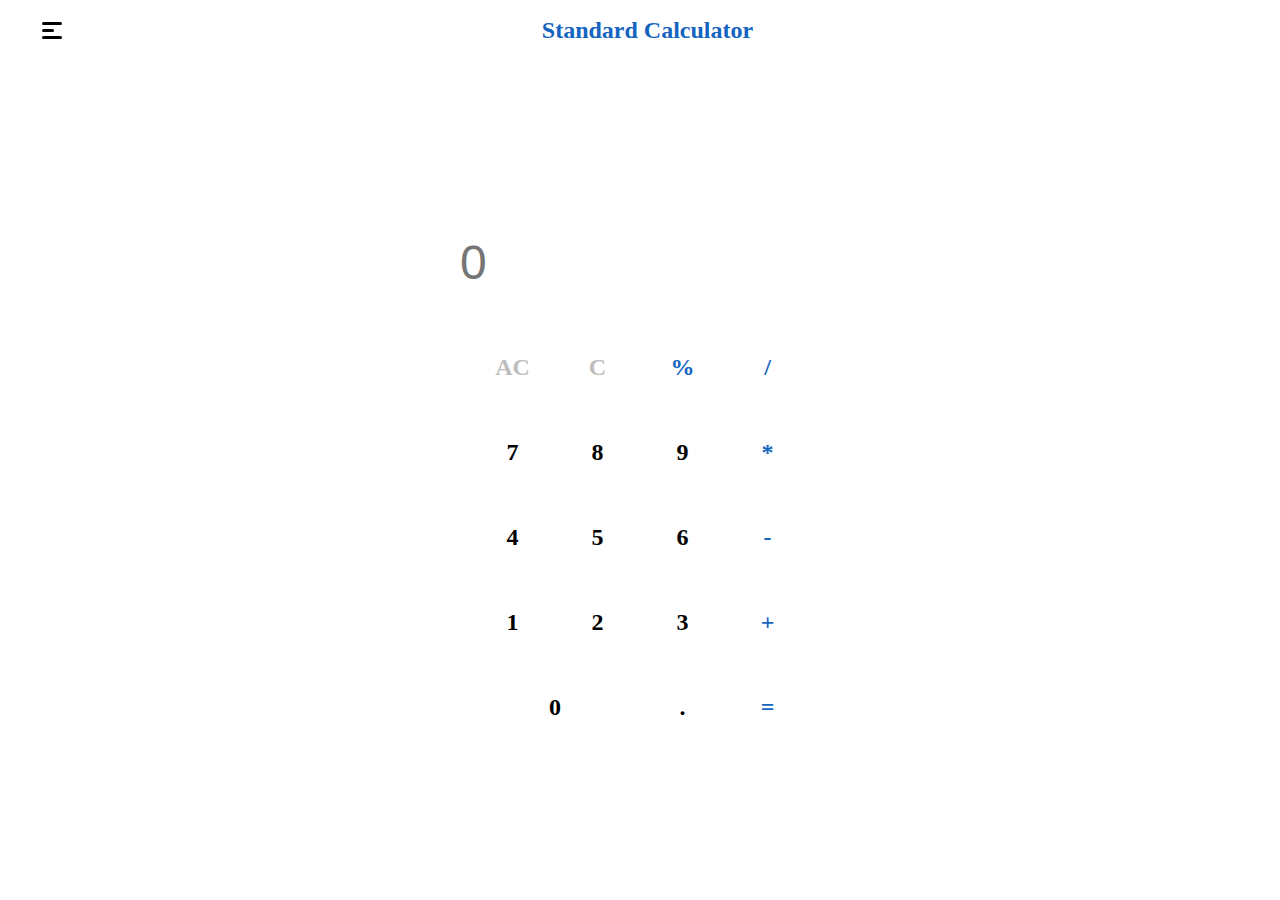
==== pages/index.html @ 05d86011 "time converter complete - stable v6" ====
<!DOCTYPE html>
<html lang="en">

<head>
    <meta charset="UTF-8">
    <meta http-equiv="X-UA-Compatible" content="IE=edge">
    <meta name="viewport" content="width=device-width, initial-scale=1.0">
    <title>My Calculator</title>
    <link rel="icon" href="../assets/main-icon.png">
    <link rel="stylesheet" href="../styles/main-style.css">
    <link href="../assets/icons/css/all.css" rel="stylesheet">


</head>

<body>

    <header>
        <nav class="navbar">
            <div class="ham-menu">
                <span class="ham-bar"></span>
                <span class="ham-bar"></span>
                <span class="ham-bar"></span>
            </div>

            <h1>Standard Calculator</h1>

            <input type="checkbox" id="theme-toogle">
            <label for="theme-toogle" class="theme-btn"><i class="fa-regular fa-moon"></i></label>
        </nav>

    </header>

    <main>
        <aside class="ham-list">
            <span class="hint-list">Calculator</span>
            <span class="linked-list" id="Standard">Standard </span>
            <span class="linked-list" id="Scientific">Scientific</span>
            <span class="hint-list">Converter</span>
            <span class="linked-list" id="Length">Length</span>
            <span class="linked-list" id="Mass">Weight and Mass</span>
            <span class="linked-list" id="Temperature">Temperature</span>
            <span class="linked-list" id="Speed">Speed</span>
            <span class="linked-list" id="Time">Time</span>
            <span class="linked-list" id="Angle">Angle</span>
        </aside>

        <article class="action-section std">
            <input class="display" type="text" placeholder="0">
            <div class="keys">

                <div class="key clear-all">AC</div>
                <div class="key clear-last">C</div>
                <div class="key operator" id="rem">%</div>
                <div class="key operator" id="division">/</div>

                <div class="key numbers">7</div>
                <div class="key numbers">8</div>
                <div class="key numbers">9</div>
                <div class="key operator" id="multi">*</div>

                <div class="key numbers">4</div>
                <div class="key numbers">5</div>
                <div class="key numbers">6</div>
                <div class="key operator" id="minous">-</div>

                <div class="key numbers">1</div>
                <div class="key numbers">2</div>
                <div class="key numbers">3</div>
                <div class="key operator" id="plus">+</div>

                <div class="key numbers" style="grid-column: 1 / 3 ; border-radius: 40px;">0</div>
                <div class="key numbers">.</div>
                <div class="key equal" id="equal">=</div>

            </div>
        </article>

        <aside class="history-container">
            <div class="history-menubtn"><i class="fa-solid fa-angle-left"></i></div>
            <div class="history"></div>
        </aside>

    </main>


    <script src="../scripts/main.js" type="module"></script>
    <script src="../scripts/std-calculator.js" type="module"></script>
    <script src="../scripts/build-history-menu.js"></script>
    <script src="../scripts/modules/length-func.js" type="module"></script>
    <script src="../scripts/length.js" type="module"></script>
    <script src="../scripts/modules/speed-func.js" type="module"></script>
    <script src="../scripts/speed.js" type="module"></script>
    <script src="../scripts/modules/mass-func.js" type="module"></script>
    <script src="../scripts/mass.js" type="module"></script>
    <script src="../scripts/temperature.js" type="module"></script>
    <script src="../scripts/modules/temp-func.js" type="module"></script>
    <script src="../scripts/time.js" type="module"></script>
    <script src="../scripts/modules/time-func.js" type="module"></script>
</body>

</html>
---- styles/main-style.css ----
@import url(./Components/components.css);


* {
    margin: 0;
    padding: 0;
    box-sizing: border-box;
    transition: all 0.2s linear;

}

:root {
    --theme-color: #fff;
    --primary-color: #1565c0;
    --secondry-color: #000;
    --action-color: #bdbdbd;
    --back-color: #eeeeeed3;
}

body {
    max-width: 100vw;
    height: 100vh;
    background-color: var(--theme-color);
    padding: 0 32px;
}

/* navbar style */
.ham-menu {
    display: flex;
    flex-direction: column;
    width: 40px;
    height: 30px;
    display: flex;
    justify-content: center;
    align-items: flex-start;
    padding-left: 10px;
}

.ham-bar {
    display: inline-block;
    width: 20px;
    height: 3px;
    margin: 2px 0;
    border-radius: 2px;
    background-color: var(--secondry-color);
}

.ham-menu :nth-child(2) {
    width: 12px;
}

nav {
    width: 100%;
    background-color: inherit;
    display: flex;
    justify-content: space-between;
    align-items: center;
    padding: 16px 0px;
    height: 60px;
}

#theme-toogle {
    display: none;
}

.theme-btn {
    width: 25px;
    height: 25px;
    border-radius: 50%;
    position: relative;
    cursor: pointer;
    transition: all 0.5s ease-in-out;
    font-size: 1.5rem;
    color: var(--secondry-color);
}

#theme-toogle:checked+.theme-btn {
    transform: rotate(180deg);
    color: var(--secondry-color);
}

h1 {
    color: var(--primary-color);
    font-size: 1.5rem;
}

.ham-menu.active :nth-child(2) {
    opacity: 0;
}

.ham-menu.active :nth-child(1) {
    transform: translateY(5px) rotate(-45deg);
}

.ham-menu.active :nth-child(3) {
    transform: translateY(-9px) rotate(45deg);
}

/* navbar style end */


main {
    width: 100%;
    height: calc(100vh - 60px);
    display: flex;
    justify-content: center;
    overflow-x: hidden;
    position: relative;
}


/* hamburgore menu */

.ham-list {
    width: 130px;
    display: flex;
    height: 100%;
    flex-direction: column;
    justify-content: space-around;
    gap: 5px;
    backdrop-filter: blur(10px);
    backdrop-filter: blur(10px);
    padding: 8px;
    border-radius: 0 20px 20px 0;
    z-index: 2;
    position: absolute;
    left: 0;
    transform: translateX(-130px);
}

.ham-list.active {
    transform: translateX(0);
}

.hint-list {
    color: var(--action-color);
    margin-top: 10px;
}

.linked-list {
    color: var(--secondry-color);
    cursor: pointer;
}

.linked-list:hover {
    color: var(--primary-color);
}
/* ham menu end */


/* history section */
.history-container {
    max-width: 310px;
    height: calc(100vh - 60px);
    display: flex;
    justify-content: space-between;
    backdrop-filter: blur(5px);
    align-items: center;
    gap: 5px;
    padding: 16px 8px;
    border-radius: 20px 0 0 20px;
    transform: translateX(275px);
    z-index: 2;
    position: absolute;
    transition: all 0.2s linear;
    right: 0px;
}

.history-container.active {
    transform: translateX(0);
}

.history-menubtn {
    width: 17px;
    height: 17px;
    border-radius: 50%;
    place-content: center;
    color: var(--secondry-color);
    display: flex;
    justify-content: center;
    align-items: center;
}

.history-menubtn:hover {
    background-color: var(--back-color);
}

.history-menubtn.active {
    transform: rotate(180deg);
}

.history {
    width: 295px;
    height: 100%;
    overflow: auto;
    display: flex;
    flex-direction: column;
    gap: 10px;
    align-items: center;
}

.history::-webkit-scrollbar {
    width: 5px;
}

.history::-webkit-scrollbar-thumb {
    background-color: var(--primary-color);
    border-radius: 2px;
}

.history-boxbtn {
    display: flex;
    flex-direction: column;
    gap: 20px;
    align-items: center;
    justify-content: center;
}

.delete {
    width: 20px;
    height: 20px;
    cursor: pointer;
}


.history-box {
    display: flex;
    justify-content: space-around;
    align-items: center;
    padding: 6px;
    width: 260px;
    border-radius: 5px;
    margin: 8px 0;
    color: var(--secondry-color);
}

.history-box:hover {
    background-color: var(--back-color);
}

.history-box p {
    width: 200px;
    font-size: 1.2rem;
}

/* history section end */

.action-section{
    width: 100%;
    height: 100%;
    padding-bottom: 16px;
    user-select: none;
    position: relative;
    z-index: 0;
}
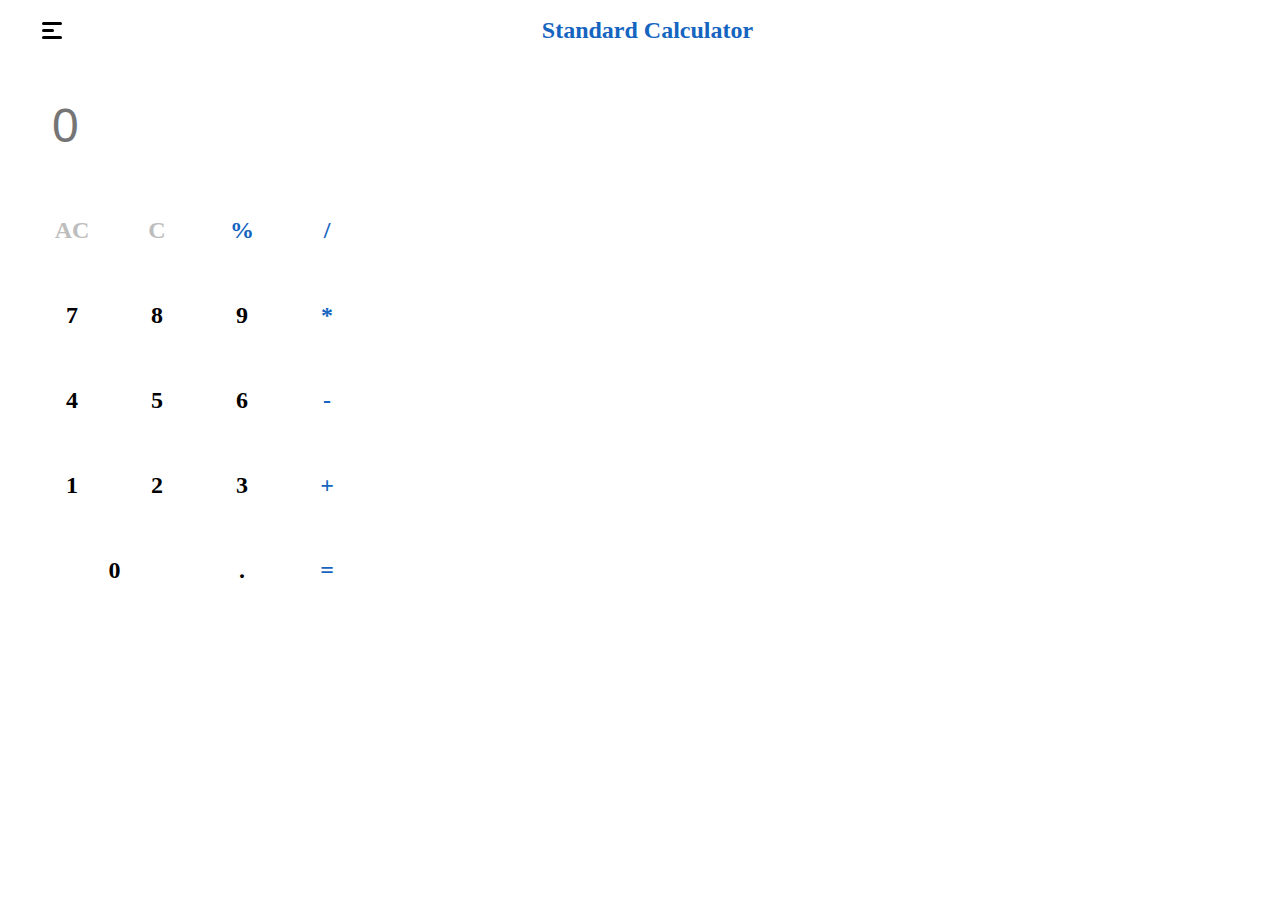
==== commit 15c9a9e5: "angle converter complete - stable v7" ====
--- a/pages/index.html
+++ b/pages/index.html
@@ -45,7 +45,7 @@
             <span class="linked-list" id="Angle">Angle</span>
         </aside>
 
-        <article class="action-section std">
+        <article class="action-section sc-calc">
             <input class="display" type="text" placeholder="0">
             <div class="keys">
 
@@ -97,6 +97,8 @@
     <script src="../scripts/modules/temp-func.js" type="module"></script>
     <script src="../scripts/time.js" type="module"></script>
     <script src="../scripts/modules/time-func.js" type="module"></script>
+    <script src="../scripts/angle.js" type="module"></script>
+    <script src="../scripts/modules/angle-func.js" type="module"></script>
 </body>
 
 </html>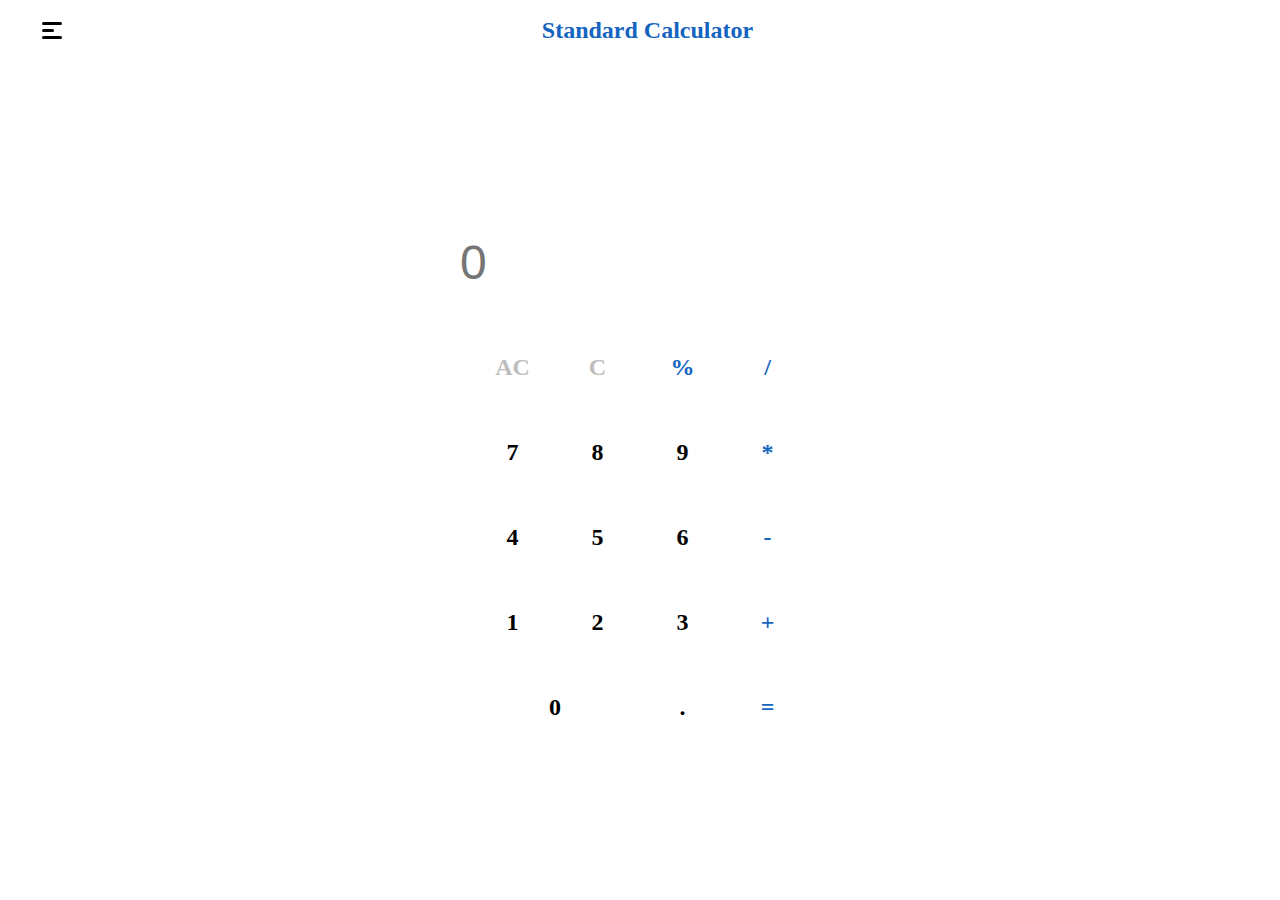
==== commit f0a4a52b: "standard structure changed - stable v7.1" ====
--- a/pages/index.html
+++ b/pages/index.html
@@ -45,33 +45,33 @@
             <span class="linked-list" id="Angle">Angle</span>
         </aside>
 
-        <article class="action-section sc-calc">
-            <input class="display" type="text" placeholder="0">
-            <div class="keys">
+        <article class="action-section std">
+            <input class="display-std" type="text" placeholder="0">
+            <div class="keys-std">
 
-                <div class="key clear-all">AC</div>
-                <div class="key clear-last">C</div>
-                <div class="key operator" id="rem">%</div>
-                <div class="key operator" id="division">/</div>
+                <div class="key-std clear-all-std">AC</div>
+                <div class="key-std clear-last-std">C</div>
+                <div class="key-std operator-std" id="rem">%</div>
+                <div class="key-std operator-std" id="division">/</div>
 
-                <div class="key numbers">7</div>
-                <div class="key numbers">8</div>
-                <div class="key numbers">9</div>
-                <div class="key operator" id="multi">*</div>
+                <div class="key-std numbers-std">7</div>
+                <div class="key-std numbers-std">8</div>
+                <div class="key-std numbers-std">9</div>
+                <div class="key-std operator-std" id="multi">*</div>
 
-                <div class="key numbers">4</div>
-                <div class="key numbers">5</div>
-                <div class="key numbers">6</div>
-                <div class="key operator" id="minous">-</div>
+                <div class="key-std numbers-std">4</div>
+                <div class="key-std numbers-std">5</div>
+                <div class="key-std numbers-std">6</div>
+                <div class="key-std operator-std" id="minous">-</div>
 
-                <div class="key numbers">1</div>
-                <div class="key numbers">2</div>
-                <div class="key numbers">3</div>
-                <div class="key operator" id="plus">+</div>
+                <div class="key-std numbers-std">1</div>
+                <div class="key-std numbers-std">2</div>
+                <div class="key-std numbers-std">3</div>
+                <div class="key-std operator-std" id="plus">+</div>
 
-                <div class="key numbers" style="grid-column: 1 / 3 ; border-radius: 40px;">0</div>
-                <div class="key numbers">.</div>
-                <div class="key equal" id="equal">=</div>
+                <div class="key-std numbers-std" style="grid-column: 1 / 3 ; border-radius: 40px;">0</div>
+                <div class="key-std numbers-std">.</div>
+                <div class="key-std equal-std" id="equal-std">=</div>
 
             </div>
         </article>
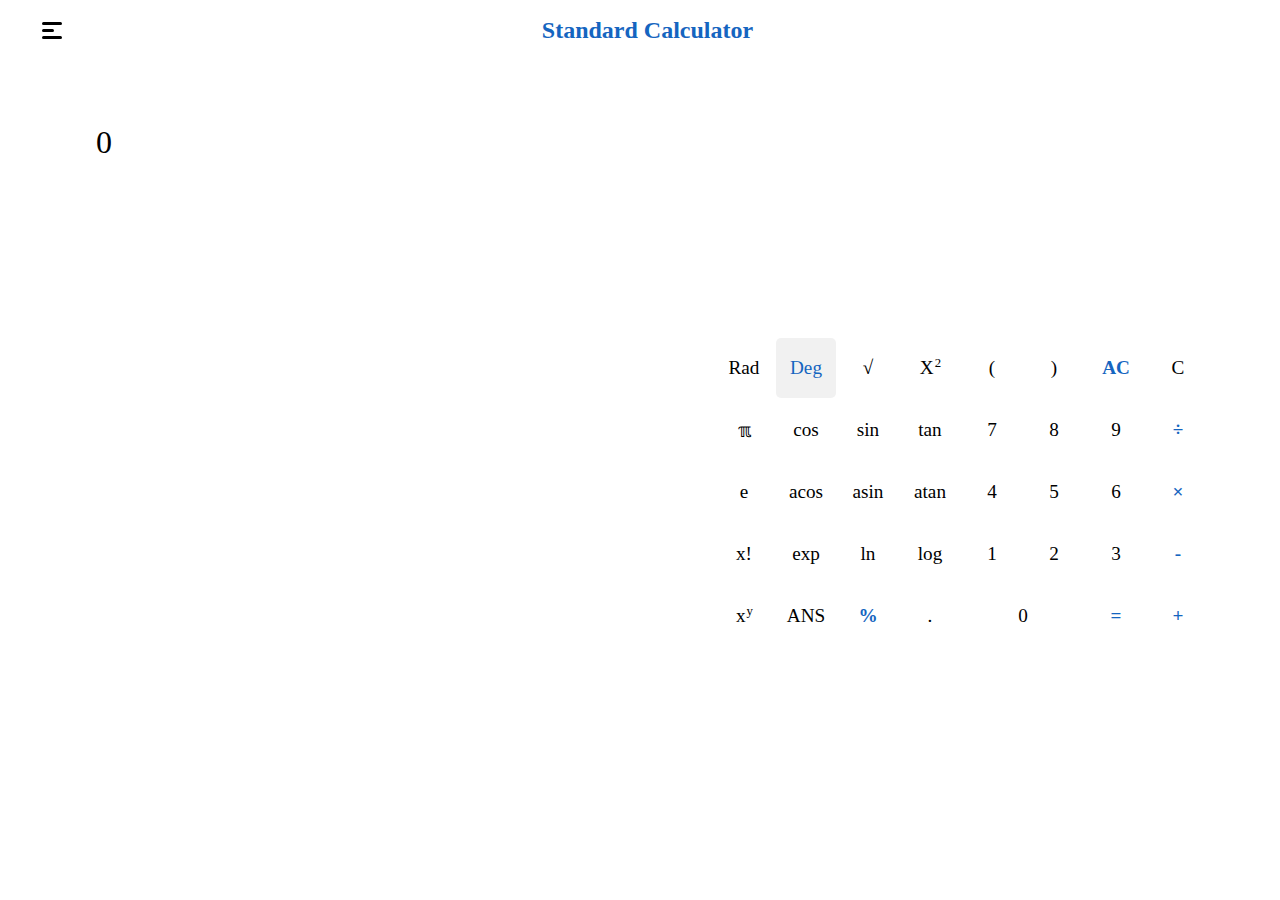
==== commit 14928de8: "html css of scf calc complete - base functions added" ====
--- a/pages/index.html
+++ b/pages/index.html
@@ -45,35 +45,60 @@
             <span class="linked-list" id="Angle">Angle</span>
         </aside>
 
-        <article class="action-section std">
-            <input class="display-std" type="text" placeholder="0">
-            <div class="keys-std">
+        <article class="action-section scf-calc">
+            <div class="output-scf">
+                <div class="display-scf">0</div>
+            </div>
 
-                <div class="key-std clear-all-std">AC</div>
-                <div class="key-std clear-last-std">C</div>
-                <div class="key-std operator-std" id="rem">%</div>
-                <div class="key-std operator-std" id="division">/</div>
-
-                <div class="key-std numbers-std">7</div>
-                <div class="key-std numbers-std">8</div>
-                <div class="key-std numbers-std">9</div>
-                <div class="key-std operator-std" id="multi">*</div>
-
-                <div class="key-std numbers-std">4</div>
-                <div class="key-std numbers-std">5</div>
-                <div class="key-std numbers-std">6</div>
-                <div class="key-std operator-std" id="minous">-</div>
-
-                <div class="key-std numbers-std">1</div>
-                <div class="key-std numbers-std">2</div>
-                <div class="key-std numbers-std">3</div>
-                <div class="key-std operator-std" id="plus">+</div>
-
-                <div class="key-std numbers-std" style="grid-column: 1 / 3 ; border-radius: 40px;">0</div>
-                <div class="key-std numbers-std">.</div>
-                <div class="key-std equal-std" id="equal-std">=</div>
+            <div class="input-scf">
+                <input type="radio" id="rad" name="angle">
+                <label for="rad" class="rad-select">Rad</label>
+                <input type="radio" id="deg" name="angle" checked>
+                <label for="deg" class="deg-select">Deg</label>
+                <div class="key-scf" id="radical">√</div>
+                <div class="key-scf" id="pow2">X<span class="symbol">2</span></div>
+                <div class="key-scf" id="pr(">(</div>
+                <div class="key-scf" id="pr)">)</div>
+                <div class="action-btn operator" id="clear-all">AC</div>
+                <div class="action-btn" id="clear-last">C</div>
+ 
+                <div class="key-scf" id="pi">ℼ</div>
+                <div class="key-scf" id="cos">cos</div>
+                <div class="key-scf" id="sin">sin</div>
+                <div class="key-scf" id="tan">tan</div>
+                <div class="key-scf" id="num7">7</div>
+                <div class="key-scf" id="num8">8</div>
+                <div class="key-scf" id="num9">9</div>
+                <div class="key-scf operator" id="divide">÷</div>
+ 
+                <div class="key-scf" id="e">e</div>
+                <div class="key-scf" id="acos">acos</div>
+                <div class="key-scf" id="asin">asin</div>
+                <div class="key-scf" id="atan">atan</div>
+                <div class="key-scf" id="num4">4</div>
+                <div class="key-scf" id="num5">5</div>
+                <div class="key-scf" id="num6">6</div>
+                <div class="key-scf operator" id="multiply">×</div>
+ 
+                <div class="key-scf" id="factorial">x!</div>
+                <div class="key-scf" id="exp">exp</div>
+                <div class="key-scf" id="ln">ln</div>
+                <div class="key-scf" id="log">log</div>
+                <div class="key-scf" id="num1">1</div>
+                <div class="key-scf" id="num2">2</div>
+                <div class="key-scf" id="num3">3</div>
+                <div class="key-scf operator" id="minus">-</div>
+ 
+                <div class="key-scf" id="pow">x<span class="symbol">y</span></div>
+                <div class="action-btn" id="ANS">ANS</div>
+                <div class="key-scf operator" id="remainder">%</div>
+                <div class="key-scf" id="dot">.</div>
+                <div class="key-scf" id="num0">0</div>
+                <div class="action-btn operator" id="result">=</div>
+                <div class="key-scf operator" id="plus">+</div>
 
             </div>
+
         </article>
 
         <aside class="history-container">
@@ -99,6 +124,7 @@
     <script src="../scripts/modules/time-func.js" type="module"></script>
     <script src="../scripts/angle.js" type="module"></script>
     <script src="../scripts/modules/angle-func.js" type="module"></script>
+    <script src="../scripts/scientific-calc.js" type="module"></script>
 </body>
 
 </html>--- a/styles/main-style.css
+++ b/styles/main-style.css
@@ -15,6 +15,7 @@
     --secondry-color: #000;
     --action-color: #bdbdbd;
     --back-color: #eeeeeed3;
+    --budi: #eeeeee42;
 }
 
 body {
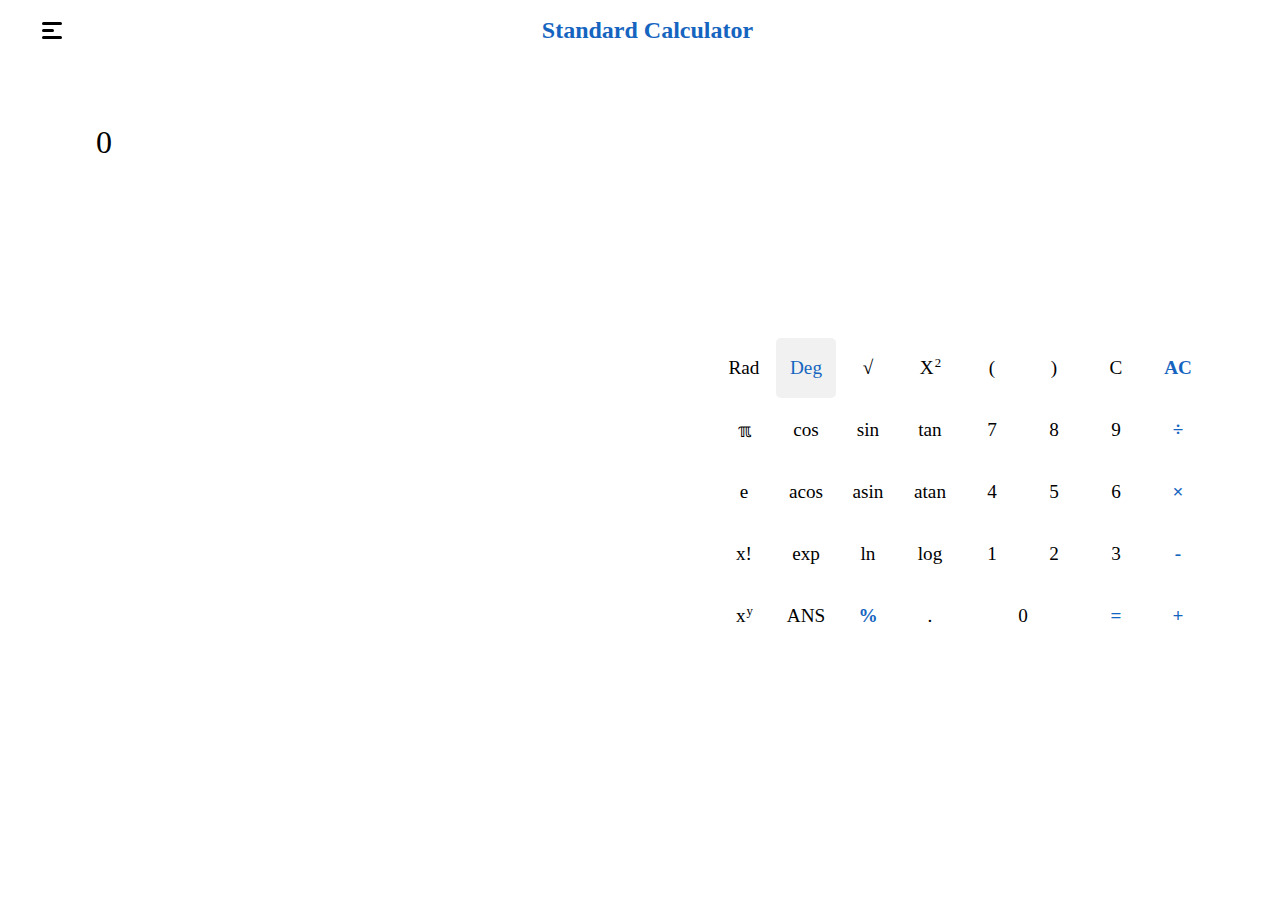
==== commit 0fb7aed7: "improvment with factorial functions - result bug fixed" ====
--- a/pages/index.html
+++ b/pages/index.html
@@ -59,8 +59,8 @@
                 <div class="key-scf" id="pow2">X<span class="symbol">2</span></div>
                 <div class="key-scf" id="pr(">(</div>
                 <div class="key-scf" id="pr)">)</div>
+                <div class="action-btn" id="clear-last">C</div>
                 <div class="action-btn operator" id="clear-all">AC</div>
-                <div class="action-btn" id="clear-last">C</div>
  
                 <div class="key-scf" id="pi">ℼ</div>
                 <div class="key-scf" id="cos">cos</div>
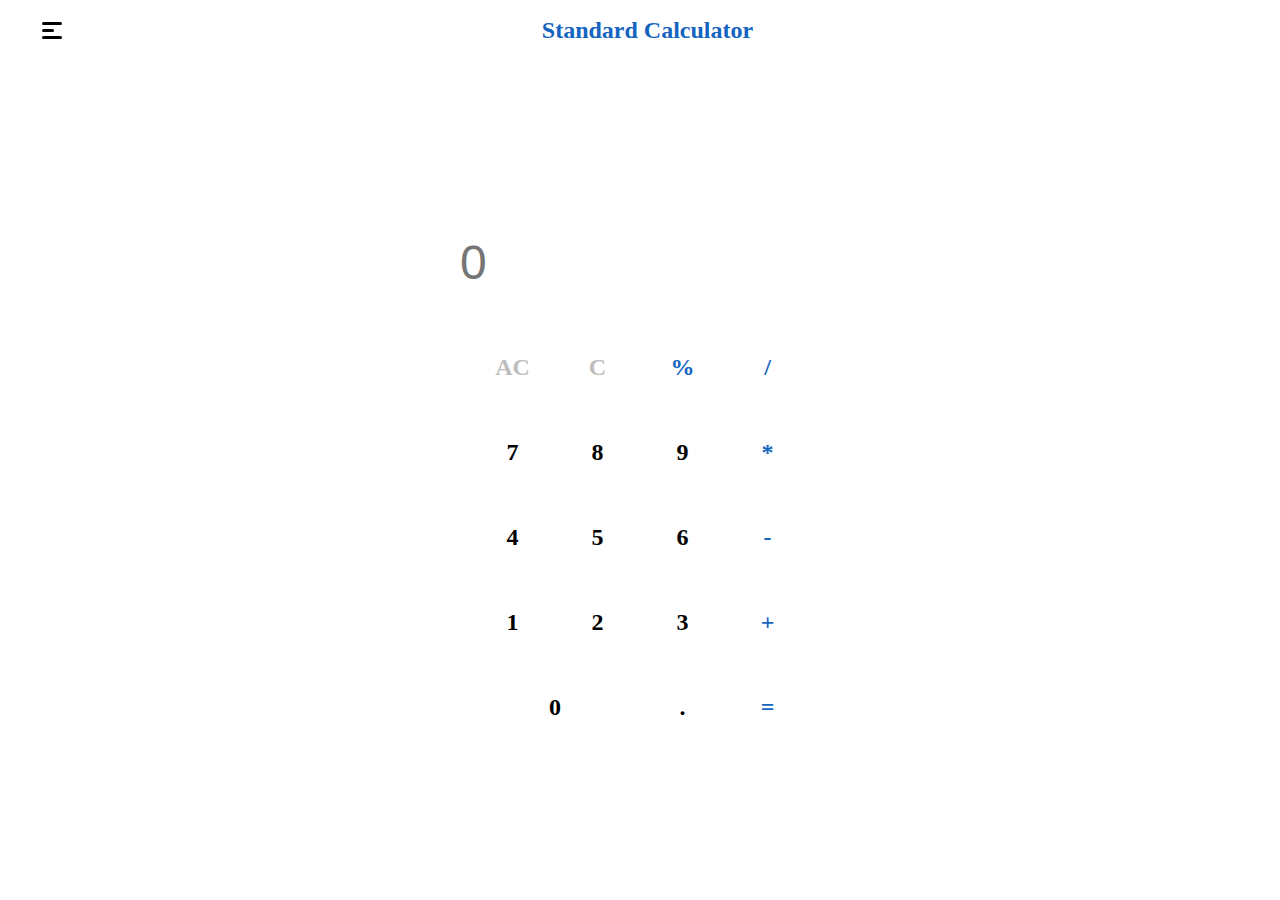
==== commit 89f6bd2e: "pow function added - improvments - stable v7.2" ====
--- a/pages/index.html
+++ b/pages/index.html
@@ -45,60 +45,35 @@
             <span class="linked-list" id="Angle">Angle</span>
         </aside>
 
-        <article class="action-section scf-calc">
-            <div class="output-scf">
-                <div class="display-scf">0</div>
-            </div>
+        <article class="action-section std">
+            <input class="display-std" type="text" placeholder="0">
+            <div class="keys-std">
 
-            <div class="input-scf">
-                <input type="radio" id="rad" name="angle">
-                <label for="rad" class="rad-select">Rad</label>
-                <input type="radio" id="deg" name="angle" checked>
-                <label for="deg" class="deg-select">Deg</label>
-                <div class="key-scf" id="radical">√</div>
-                <div class="key-scf" id="pow2">X<span class="symbol">2</span></div>
-                <div class="key-scf" id="pr(">(</div>
-                <div class="key-scf" id="pr)">)</div>
-                <div class="action-btn" id="clear-last">C</div>
-                <div class="action-btn operator" id="clear-all">AC</div>
- 
-                <div class="key-scf" id="pi">ℼ</div>
-                <div class="key-scf" id="cos">cos</div>
-                <div class="key-scf" id="sin">sin</div>
-                <div class="key-scf" id="tan">tan</div>
-                <div class="key-scf" id="num7">7</div>
-                <div class="key-scf" id="num8">8</div>
-                <div class="key-scf" id="num9">9</div>
-                <div class="key-scf operator" id="divide">÷</div>
- 
-                <div class="key-scf" id="e">e</div>
-                <div class="key-scf" id="acos">acos</div>
-                <div class="key-scf" id="asin">asin</div>
-                <div class="key-scf" id="atan">atan</div>
-                <div class="key-scf" id="num4">4</div>
-                <div class="key-scf" id="num5">5</div>
-                <div class="key-scf" id="num6">6</div>
-                <div class="key-scf operator" id="multiply">×</div>
- 
-                <div class="key-scf" id="factorial">x!</div>
-                <div class="key-scf" id="exp">exp</div>
-                <div class="key-scf" id="ln">ln</div>
-                <div class="key-scf" id="log">log</div>
-                <div class="key-scf" id="num1">1</div>
-                <div class="key-scf" id="num2">2</div>
-                <div class="key-scf" id="num3">3</div>
-                <div class="key-scf operator" id="minus">-</div>
- 
-                <div class="key-scf" id="pow">x<span class="symbol">y</span></div>
-                <div class="action-btn" id="ANS">ANS</div>
-                <div class="key-scf operator" id="remainder">%</div>
-                <div class="key-scf" id="dot">.</div>
-                <div class="key-scf" id="num0">0</div>
-                <div class="action-btn operator" id="result">=</div>
-                <div class="key-scf operator" id="plus">+</div>
+                <div class="key-std clear-all-std">AC</div>
+                <div class="key-std clear-last-std">C</div>
+                <div class="key-std operator-std" id="rem">%</div>
+                <div class="key-std operator-std" id="division">/</div>
+
+                <div class="key-std numbers-std">7</div>
+                <div class="key-std numbers-std">8</div>
+                <div class="key-std numbers-std">9</div>
+                <div class="key-std operator-std" id="multi">*</div>
+
+                <div class="key-std numbers-std">4</div>
+                <div class="key-std numbers-std">5</div>
+                <div class="key-std numbers-std">6</div>
+                <div class="key-std operator-std" id="minous">-</div>
+
+                <div class="key-std numbers-std">1</div>
+                <div class="key-std numbers-std">2</div>
+                <div class="key-std numbers-std">3</div>
+                <div class="key-std operator-std" id="plus">+</div>
+
+                <div class="key-std numbers-std" style="grid-column: 1 / 3 ; border-radius: 40px;">0</div>
+                <div class="key-std numbers-std">.</div>
+                <div class="key-std equal-std" id="equal-std">=</div>
 
             </div>
-
         </article>
 
         <aside class="history-container">
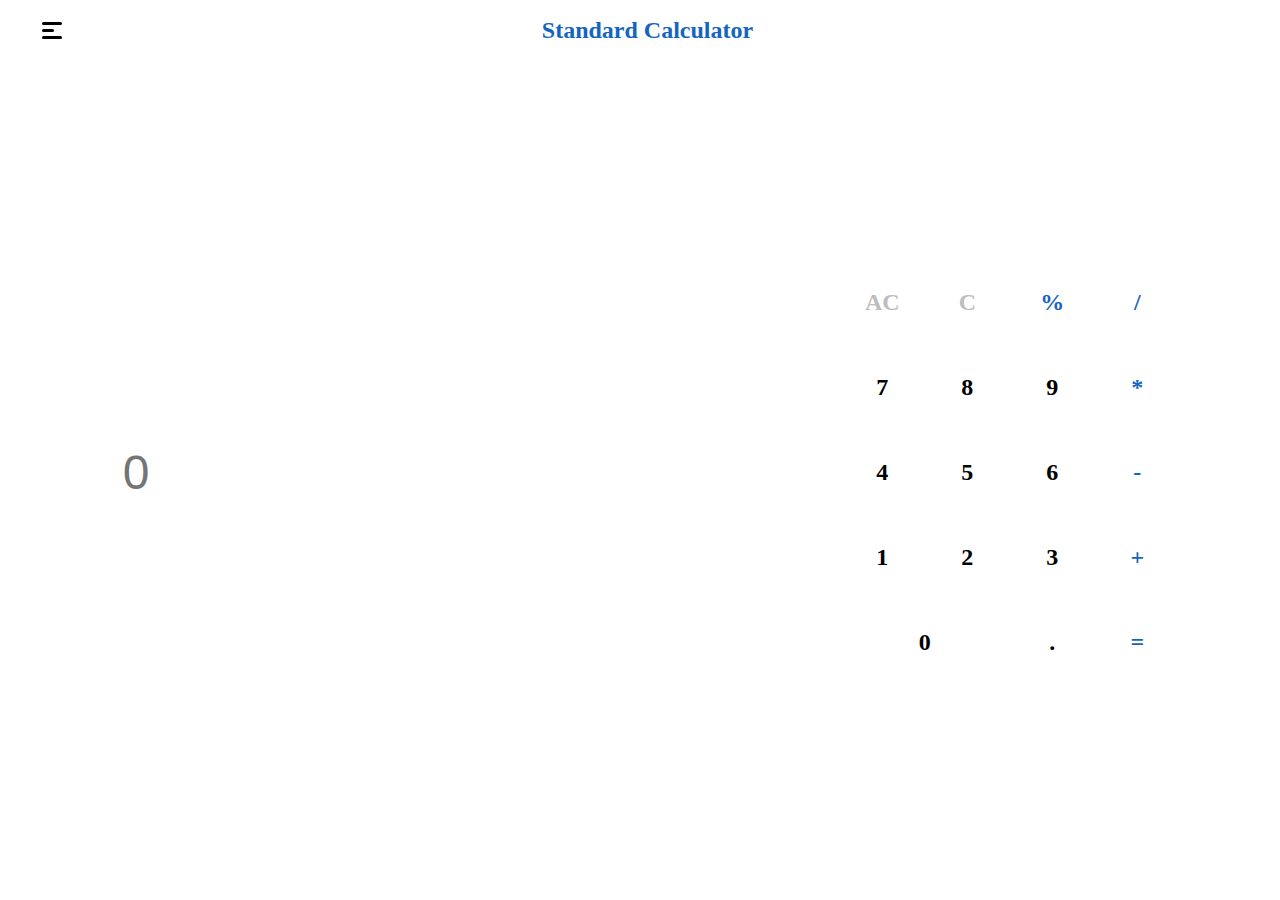
==== commit c2c608a8: "responsive complete - angle functions added - final version v1" ====
--- a/pages/index.html
+++ b/pages/index.html
@@ -46,9 +46,11 @@
         </aside>
 
         <article class="action-section std">
-            <input class="display-std" type="text" placeholder="0">
+            <div class="output-std">
+                <input class="display-std" type="text" placeholder="0">
+            </div>
+
             <div class="keys-std">
-
                 <div class="key-std clear-all-std">AC</div>
                 <div class="key-std clear-last-std">C</div>
                 <div class="key-std operator-std" id="rem">%</div>
@@ -72,8 +74,8 @@
                 <div class="key-std numbers-std" style="grid-column: 1 / 3 ; border-radius: 40px;">0</div>
                 <div class="key-std numbers-std">.</div>
                 <div class="key-std equal-std" id="equal-std">=</div>
+            </div>
 
-            </div>
         </article>
 
         <aside class="history-container">
--- a/styles/main-style.css
+++ b/styles/main-style.css
@@ -5,8 +5,7 @@
     margin: 0;
     padding: 0;
     box-sizing: border-box;
-    transition: all 0.2s linear;
-
+    transition: all 0.2s ease-in-out;
 }
 
 :root {
@@ -14,8 +13,7 @@
     --primary-color: #1565c0;
     --secondry-color: #000;
     --action-color: #bdbdbd;
-    --back-color: #eeeeeed3;
-    --budi: #eeeeee42;
+    --back-color: #eeeeee;
 }
 
 body {
@@ -24,6 +22,7 @@
     background-color: var(--theme-color);
     padding: 0 32px;
 }
+
 
 /* navbar style */
 .ham-menu {
@@ -127,6 +126,7 @@
     position: absolute;
     left: 0;
     transform: translateX(-130px);
+    font-size: 1.1rem;
 }
 
 .ham-list.active {
@@ -154,7 +154,7 @@
     max-width: 310px;
     height: calc(100vh - 60px);
     display: flex;
-    justify-content: space-between;
+    justify-content: center;
     backdrop-filter: blur(5px);
     align-items: center;
     gap: 5px;
@@ -163,7 +163,6 @@
     transform: translateX(275px);
     z-index: 2;
     position: absolute;
-    transition: all 0.2s linear;
     right: 0px;
 }
 
@@ -254,3 +253,52 @@
     position: relative;
     z-index: 0;
 }
+
+
+
+@media (min-width:481px) and (max-width:768px) {
+    body{
+        padding: 0 12px;
+    }
+    h1{
+        font-size: 1.2rem;
+    }
+    .history-container.active {
+        transform: translateX(15px);
+    }
+    .ham-list{
+        font-size: 1rem;
+        width: 110px;
+    }
+    .history-container{
+        width: 300px;
+        padding: 12px 4px;
+    }
+    .history-box{
+        width: 230px;
+    }
+}
+
+@media (min-width:280px) and (max-width:480px) {
+
+    body{
+        padding: 0 12px;
+    }
+    h1{
+        font-size: 1.2rem;
+    }
+    .history-container.active {
+        transform: translateX(15px);
+    }
+    .ham-list{
+        font-size: 1rem;
+        width: 110px;
+    }
+    .history-container{
+       position: fixed;
+    }
+    .history-box{
+        width: 230px;
+    }
+}
+
